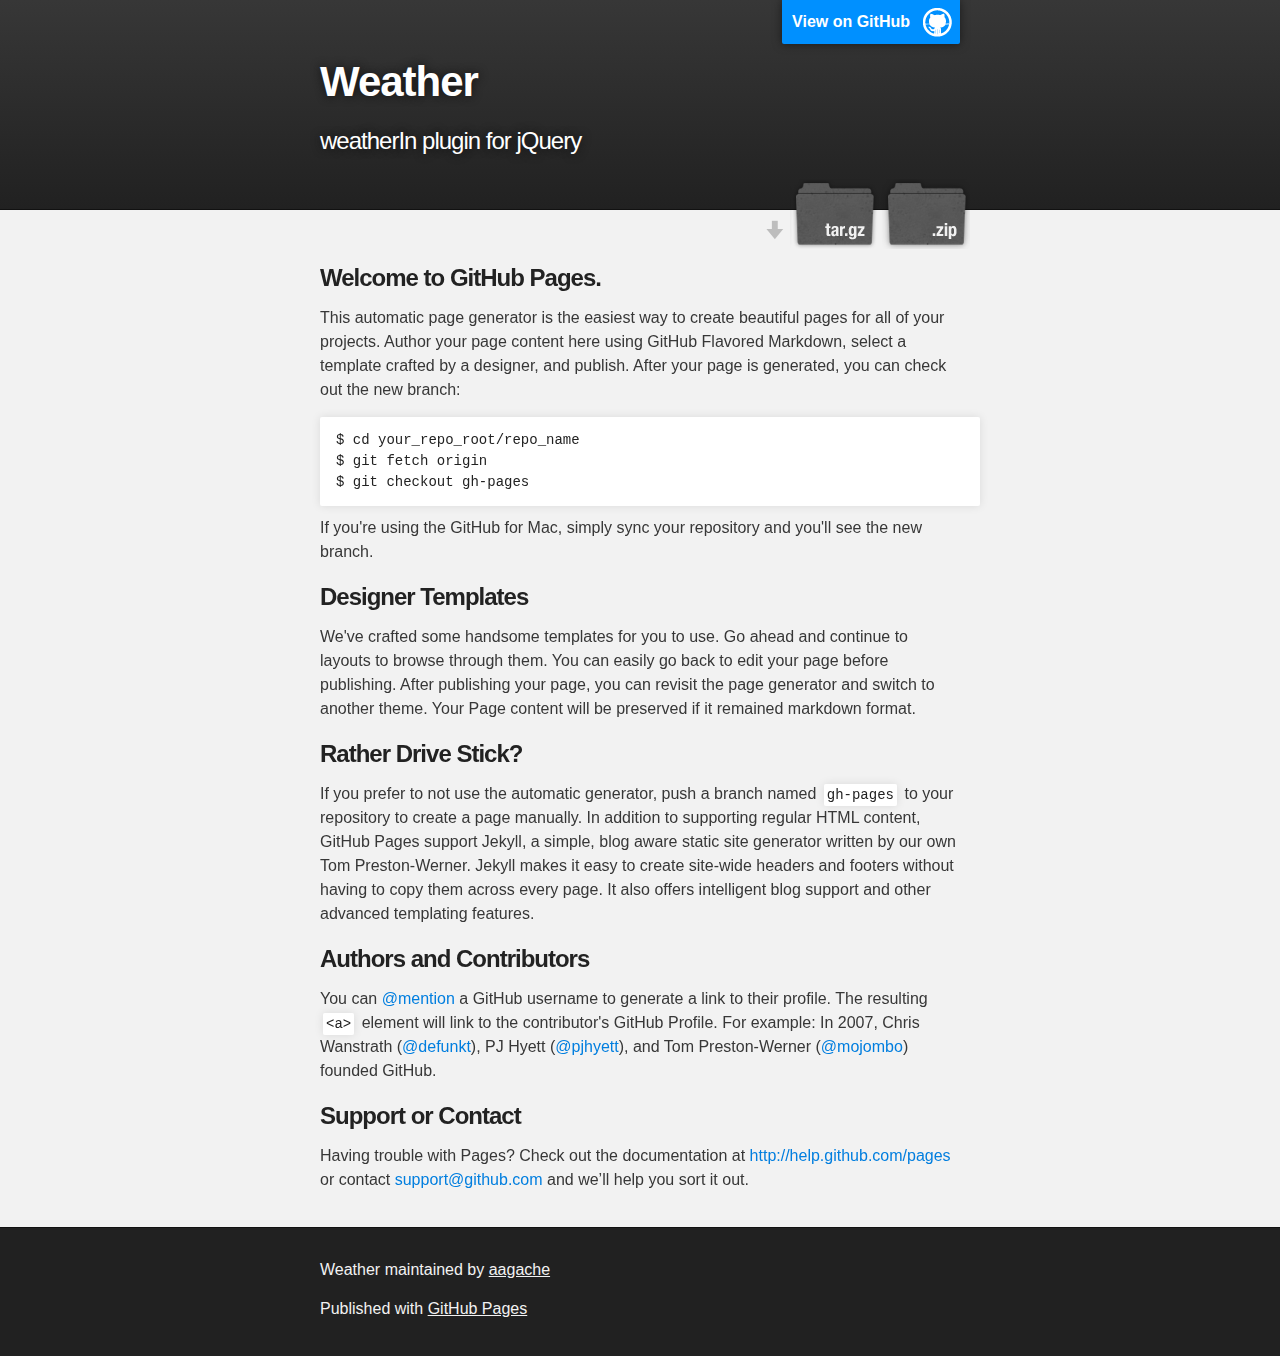
==== index.html @ 8acba21b "Create gh-pages branch via GitHub" ====
<!DOCTYPE html>
<html>

  <head>
    <meta charset='utf-8' />
    <meta http-equiv="X-UA-Compatible" content="chrome=1" />
    <meta name="description" content="Weather : weatherIn plugin for jQuery" />

    <link rel="stylesheet" type="text/css" media="screen" href="stylesheets/stylesheet.css">

    <title>Weather</title>
  </head>

  <body>

    <!-- HEADER -->
    <div id="header_wrap" class="outer">
        <header class="inner">
          <a id="forkme_banner" href="https://github.com/aagache/weather">View on GitHub</a>

          <h1 id="project_title">Weather</h1>
          <h2 id="project_tagline">weatherIn plugin for jQuery</h2>

            <section id="downloads">
              <a class="zip_download_link" href="https://github.com/aagache/weather/zipball/master">Download this project as a .zip file</a>
              <a class="tar_download_link" href="https://github.com/aagache/weather/tarball/master">Download this project as a tar.gz file</a>
            </section>
        </header>
    </div>

    <!-- MAIN CONTENT -->
    <div id="main_content_wrap" class="outer">
      <section id="main_content" class="inner">
        <h3>
<a name="welcome-to-github-pages" class="anchor" href="#welcome-to-github-pages"><span class="octicon octicon-link"></span></a>Welcome to GitHub Pages.</h3>

<p>This automatic page generator is the easiest way to create beautiful pages for all of your projects. Author your page content here using GitHub Flavored Markdown, select a template crafted by a designer, and publish. After your page is generated, you can check out the new branch:</p>

<pre><code>$ cd your_repo_root/repo_name
$ git fetch origin
$ git checkout gh-pages
</code></pre>

<p>If you're using the GitHub for Mac, simply sync your repository and you'll see the new branch.</p>

<h3>
<a name="designer-templates" class="anchor" href="#designer-templates"><span class="octicon octicon-link"></span></a>Designer Templates</h3>

<p>We've crafted some handsome templates for you to use. Go ahead and continue to layouts to browse through them. You can easily go back to edit your page before publishing. After publishing your page, you can revisit the page generator and switch to another theme. Your Page content will be preserved if it remained markdown format.</p>

<h3>
<a name="rather-drive-stick" class="anchor" href="#rather-drive-stick"><span class="octicon octicon-link"></span></a>Rather Drive Stick?</h3>

<p>If you prefer to not use the automatic generator, push a branch named <code>gh-pages</code> to your repository to create a page manually. In addition to supporting regular HTML content, GitHub Pages support Jekyll, a simple, blog aware static site generator written by our own Tom Preston-Werner. Jekyll makes it easy to create site-wide headers and footers without having to copy them across every page. It also offers intelligent blog support and other advanced templating features.</p>

<h3>
<a name="authors-and-contributors" class="anchor" href="#authors-and-contributors"><span class="octicon octicon-link"></span></a>Authors and Contributors</h3>

<p>You can <a href="https://github.com/blog/821" class="user-mention">@mention</a> a GitHub username to generate a link to their profile. The resulting <code>&lt;a&gt;</code> element will link to the contributor's GitHub Profile. For example: In 2007, Chris Wanstrath (<a href="https://github.com/defunkt" class="user-mention">@defunkt</a>), PJ Hyett (<a href="https://github.com/pjhyett" class="user-mention">@pjhyett</a>), and Tom Preston-Werner (<a href="https://github.com/mojombo" class="user-mention">@mojombo</a>) founded GitHub.</p>

<h3>
<a name="support-or-contact" class="anchor" href="#support-or-contact"><span class="octicon octicon-link"></span></a>Support or Contact</h3>

<p>Having trouble with Pages? Check out the documentation at <a href="http://help.github.com/pages">http://help.github.com/pages</a> or contact <a href="mailto:support@github.com">support@github.com</a> and we’ll help you sort it out.</p>
      </section>
    </div>

    <!-- FOOTER  -->
    <div id="footer_wrap" class="outer">
      <footer class="inner">
        <p class="copyright">Weather maintained by <a href="https://github.com/aagache">aagache</a></p>
        <p>Published with <a href="http://pages.github.com">GitHub Pages</a></p>
      </footer>
    </div>

    

  </body>
</html>
---- stylesheets/stylesheet.css ----
/*******************************************************************************
Slate Theme for GitHub Pages
by Jason Costello, @jsncostello
*******************************************************************************/

@import url(pygment_trac.css);

/*******************************************************************************
MeyerWeb Reset
*******************************************************************************/

html, body, div, span, applet, object, iframe,
h1, h2, h3, h4, h5, h6, p, blockquote, pre,
a, abbr, acronym, address, big, cite, code,
del, dfn, em, img, ins, kbd, q, s, samp,
small, strike, strong, sub, sup, tt, var,
b, u, i, center,
dl, dt, dd, ol, ul, li,
fieldset, form, label, legend,
table, caption, tbody, tfoot, thead, tr, th, td,
article, aside, canvas, details, embed,
figure, figcaption, footer, header, hgroup,
menu, nav, output, ruby, section, summary,
time, mark, audio, video {
  margin: 0;
  padding: 0;
  border: 0;
  font: inherit;
  vertical-align: baseline;
}

/* HTML5 display-role reset for older browsers */
article, aside, details, figcaption, figure,
footer, header, hgroup, menu, nav, section {
  display: block;
}

ol, ul {
  list-style: none;
}

table {
  border-collapse: collapse;
  border-spacing: 0;
}

/*******************************************************************************
Theme Styles
*******************************************************************************/

body {
  box-sizing: border-box;
  color:#373737;
  background: #212121;
  font-size: 16px;
  font-family: 'Myriad Pro', Calibri, Helvetica, Arial, sans-serif;
  line-height: 1.5;
  -webkit-font-smoothing: antialiased;
}

h1, h2, h3, h4, h5, h6 {
  margin: 10px 0;
  font-weight: 700;
  color:#222222;
  font-family: 'Lucida Grande', 'Calibri', Helvetica, Arial, sans-serif;
  letter-spacing: -1px;
}

h1 {
  font-size: 36px;
  font-weight: 700;
}

h2 {
  padding-bottom: 10px;
  font-size: 32px;
  background: url('../images/bg_hr.png') repeat-x bottom;
}

h3 {
  font-size: 24px;
}

h4 {
  font-size: 21px;
}

h5 {
  font-size: 18px;
}

h6 {
  font-size: 16px;
}

p {
  margin: 10px 0 15px 0;
}

footer p {
  color: #f2f2f2;
}

a {
  text-decoration: none;
  color: #007edf;
  text-shadow: none;

  transition: color 0.5s ease;
  transition: text-shadow 0.5s ease;
  -webkit-transition: color 0.5s ease;
  -webkit-transition: text-shadow 0.5s ease;
  -moz-transition: color 0.5s ease;
  -moz-transition: text-shadow 0.5s ease;
  -o-transition: color 0.5s ease;
  -o-transition: text-shadow 0.5s ease;
  -ms-transition: color 0.5s ease;
  -ms-transition: text-shadow 0.5s ease;
}

a:hover, a:focus {text-decoration: underline;}

footer a {
  color: #F2F2F2;
  text-decoration: underline;
}

em {
  font-style: italic;
}

strong {
  font-weight: bold;
}

img {
  position: relative;
  margin: 0 auto;
  max-width: 739px;
  padding: 5px;
  margin: 10px 0 10px 0;
  border: 1px solid #ebebeb;

  box-shadow: 0 0 5px #ebebeb;
  -webkit-box-shadow: 0 0 5px #ebebeb;
  -moz-box-shadow: 0 0 5px #ebebeb;
  -o-box-shadow: 0 0 5px #ebebeb;
  -ms-box-shadow: 0 0 5px #ebebeb;
}

p img {
  display: inline;
  margin: 0;
  padding: 0;
  vertical-align: middle;
  text-align: center;
  border: none;
}

pre, code {
  width: 100%;
  color: #222;
  background-color: #fff;

  font-family: Monaco, "Bitstream Vera Sans Mono", "Lucida Console", Terminal, monospace;
  font-size: 14px;

  border-radius: 2px;
  -moz-border-radius: 2px;
  -webkit-border-radius: 2px;
}

pre {
  width: 100%;
  padding: 10px;
  box-shadow: 0 0 10px rgba(0,0,0,.1);
  overflow: auto;
}

code {
  padding: 3px;
  margin: 0 3px;
  box-shadow: 0 0 10px rgba(0,0,0,.1);
}

pre code {
  display: block;
  box-shadow: none;
}

blockquote {
  color: #666;
  margin-bottom: 20px;
  padding: 0 0 0 20px;
  border-left: 3px solid #bbb;
}


ul, ol, dl {
  margin-bottom: 15px
}

ul {
  list-style: inside;
  padding-left: 20px;
}

ol {
  list-style: decimal inside;
  padding-left: 20px;
}

dl dt {
  font-weight: bold;
}

dl dd {
  padding-left: 20px;
  font-style: italic;
}

dl p {
  padding-left: 20px;
  font-style: italic;
}

hr {
  height: 1px;
  margin-bottom: 5px;
  border: none;
  background: url('../images/bg_hr.png') repeat-x center;
}

table {
  border: 1px solid #373737;
  margin-bottom: 20px;
  text-align: left;
 }

th {
  font-family: 'Lucida Grande', 'Helvetica Neue', Helvetica, Arial, sans-serif;
  padding: 10px;
  background: #373737;
  color: #fff;
 }

td {
  padding: 10px;
  border: 1px solid #373737;
 }

form {
  background: #f2f2f2;
  padding: 20px;
}

/*******************************************************************************
Full-Width Styles
*******************************************************************************/

.outer {
  width: 100%;
}

.inner {
  position: relative;
  max-width: 640px;
  padding: 20px 10px;
  margin: 0 auto;
}

#forkme_banner {
  display: block;
  position: absolute;
  top:0;
  right: 10px;
  z-index: 10;
  padding: 10px 50px 10px 10px;
  color: #fff;
  background: url('../images/blacktocat.png') #0090ff no-repeat 95% 50%;
  font-weight: 700;
  box-shadow: 0 0 10px rgba(0,0,0,.5);
  border-bottom-left-radius: 2px;
  border-bottom-right-radius: 2px;
}

#header_wrap {
  background: #212121;
  background: -moz-linear-gradient(top, #373737, #212121);
  background: -webkit-linear-gradient(top, #373737, #212121);
  background: -ms-linear-gradient(top, #373737, #212121);
  background: -o-linear-gradient(top, #373737, #212121);
  background: linear-gradient(top, #373737, #212121);
}

#header_wrap .inner {
  padding: 50px 10px 30px 10px;
}

#project_title {
  margin: 0;
  color: #fff;
  font-size: 42px;
  font-weight: 700;
  text-shadow: #111 0px 0px 10px;
}

#project_tagline {
  color: #fff;
  font-size: 24px;
  font-weight: 300;
  background: none;
  text-shadow: #111 0px 0px 10px;
}

#downloads {
  position: absolute;
  width: 210px;
  z-index: 10;
  bottom: -40px;
  right: 0;
  height: 70px;
  background: url('../images/icon_download.png') no-repeat 0% 90%;
}

.zip_download_link {
  display: block;
  float: right;
  width: 90px;
  height:70px;
  text-indent: -5000px;
  overflow: hidden;
  background: url(../images/sprite_download.png) no-repeat bottom left;
}

.tar_download_link {
  display: block;
  float: right;
  width: 90px;
  height:70px;
  text-indent: -5000px;
  overflow: hidden;
  background: url(../images/sprite_download.png) no-repeat bottom right;
  margin-left: 10px;
}

.zip_download_link:hover {
  background: url(../images/sprite_download.png) no-repeat top left;
}

.tar_download_link:hover {
  background: url(../images/sprite_download.png) no-repeat top right;
}

#main_content_wrap {
  background: #f2f2f2;
  border-top: 1px solid #111;
  border-bottom: 1px solid #111;
}

#main_content {
  padding-top: 40px;
}

#footer_wrap {
  background: #212121;
}



/*******************************************************************************
Small Device Styles
*******************************************************************************/

@media screen and (max-width: 480px) {
  body {
    font-size:14px;
  }

  #downloads {
    display: none;
  }

  .inner {
    min-width: 320px;
    max-width: 480px;
  }

  #project_title {
  font-size: 32px;
  }

  h1 {
    font-size: 28px;
  }

  h2 {
    font-size: 24px;
  }

  h3 {
    font-size: 21px;
  }

  h4 {
    font-size: 18px;
  }

  h5 {
    font-size: 14px;
  }

  h6 {
    font-size: 12px;
  }

  code, pre {
    min-width: 320px;
    max-width: 480px;
    font-size: 11px;
  }

}
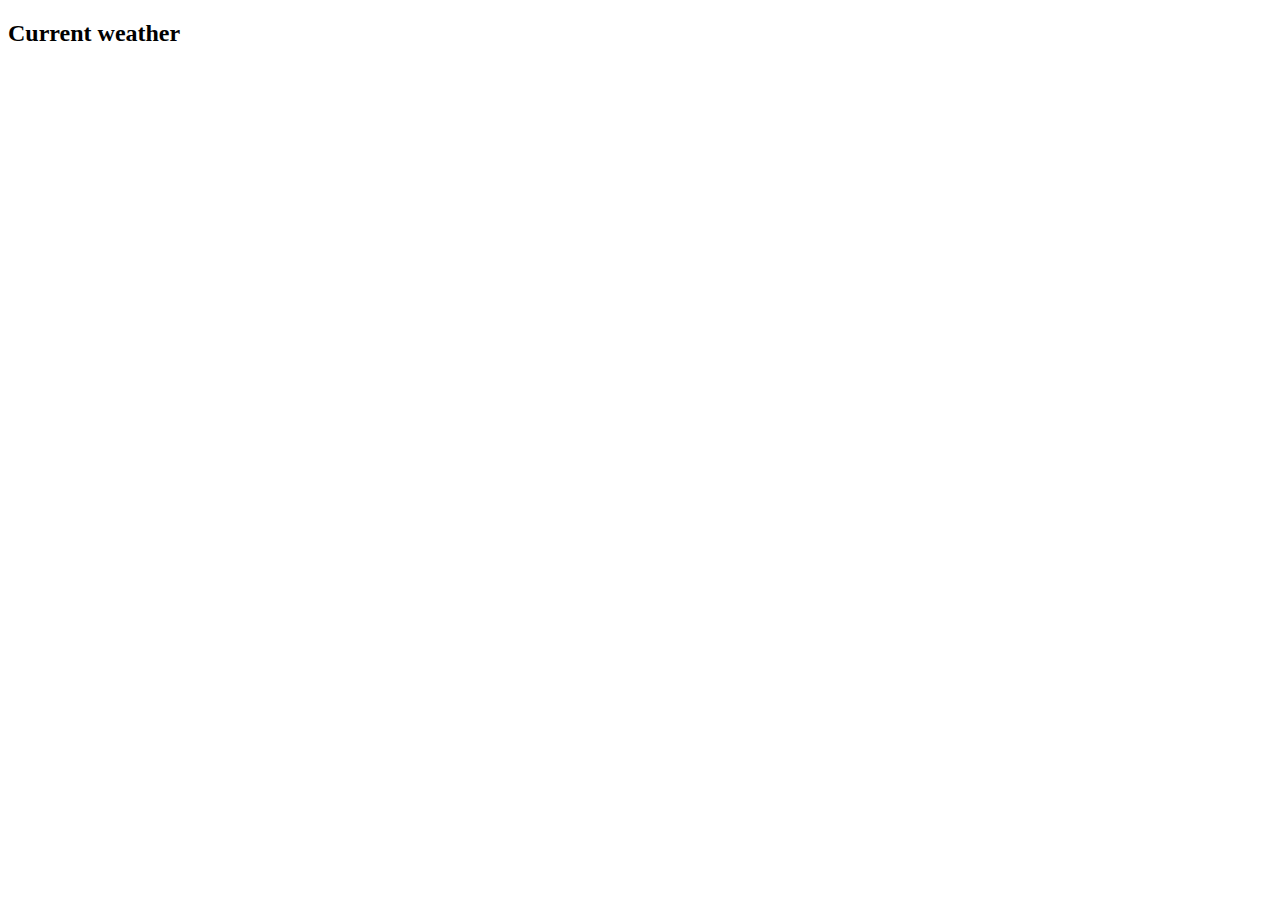
==== commit f01a2d73: "Made some changes" ====
--- a/index.html
+++ b/index.html
@@ -1,79 +1,30 @@
 <!DOCTYPE html>
 <html>
+<head>
+	<title>WeatherIn</title>
+	<link rel="stylesheet" type="text/css" href="weather.css">
+	<script src="http://code.jquery.com/jquery-1.11.0.js"></script>
+	<script type="text/javascript" src="weather.jquery.js"></script>
+</head>
+<body>
+	<h2>Current weather</h2>
+	<div id="weather"></div>
 
-  <head>
-    <meta charset='utf-8' />
-    <meta http-equiv="X-UA-Compatible" content="chrome=1" />
-    <meta name="description" content="Weather : weatherIn plugin for jQuery" />
+	<script type="text/javascript">
+		//check "weather.jquery.js" for more details
+		
+		$("div#weather").weatherIn();
 
-    <link rel="stylesheet" type="text/css" media="screen" href="stylesheets/stylesheet.css">
 
-    <title>Weather</title>
-  </head>
+		$("div#weather").weatherIn({
+			city: "buenos aires",
+			refreshPeriod: 900000
+		});
 
-  <body>
+		$("div#weather").weatherIn({
+			city: "Piatra Neamt"
+		});
 
-    <!-- HEADER -->
-    <div id="header_wrap" class="outer">
-        <header class="inner">
-          <a id="forkme_banner" href="https://github.com/aagache/weather">View on GitHub</a>
-
-          <h1 id="project_title">Weather</h1>
-          <h2 id="project_tagline">weatherIn plugin for jQuery</h2>
-
-            <section id="downloads">
-              <a class="zip_download_link" href="https://github.com/aagache/weather/zipball/master">Download this project as a .zip file</a>
-              <a class="tar_download_link" href="https://github.com/aagache/weather/tarball/master">Download this project as a tar.gz file</a>
-            </section>
-        </header>
-    </div>
-
-    <!-- MAIN CONTENT -->
-    <div id="main_content_wrap" class="outer">
-      <section id="main_content" class="inner">
-        <h3>
-<a name="welcome-to-github-pages" class="anchor" href="#welcome-to-github-pages"><span class="octicon octicon-link"></span></a>Welcome to GitHub Pages.</h3>
-
-<p>This automatic page generator is the easiest way to create beautiful pages for all of your projects. Author your page content here using GitHub Flavored Markdown, select a template crafted by a designer, and publish. After your page is generated, you can check out the new branch:</p>
-
-<pre><code>$ cd your_repo_root/repo_name
-$ git fetch origin
-$ git checkout gh-pages
-</code></pre>
-
-<p>If you're using the GitHub for Mac, simply sync your repository and you'll see the new branch.</p>
-
-<h3>
-<a name="designer-templates" class="anchor" href="#designer-templates"><span class="octicon octicon-link"></span></a>Designer Templates</h3>
-
-<p>We've crafted some handsome templates for you to use. Go ahead and continue to layouts to browse through them. You can easily go back to edit your page before publishing. After publishing your page, you can revisit the page generator and switch to another theme. Your Page content will be preserved if it remained markdown format.</p>
-
-<h3>
-<a name="rather-drive-stick" class="anchor" href="#rather-drive-stick"><span class="octicon octicon-link"></span></a>Rather Drive Stick?</h3>
-
-<p>If you prefer to not use the automatic generator, push a branch named <code>gh-pages</code> to your repository to create a page manually. In addition to supporting regular HTML content, GitHub Pages support Jekyll, a simple, blog aware static site generator written by our own Tom Preston-Werner. Jekyll makes it easy to create site-wide headers and footers without having to copy them across every page. It also offers intelligent blog support and other advanced templating features.</p>
-
-<h3>
-<a name="authors-and-contributors" class="anchor" href="#authors-and-contributors"><span class="octicon octicon-link"></span></a>Authors and Contributors</h3>
-
-<p>You can <a href="https://github.com/blog/821" class="user-mention">@mention</a> a GitHub username to generate a link to their profile. The resulting <code>&lt;a&gt;</code> element will link to the contributor's GitHub Profile. For example: In 2007, Chris Wanstrath (<a href="https://github.com/defunkt" class="user-mention">@defunkt</a>), PJ Hyett (<a href="https://github.com/pjhyett" class="user-mention">@pjhyett</a>), and Tom Preston-Werner (<a href="https://github.com/mojombo" class="user-mention">@mojombo</a>) founded GitHub.</p>
-
-<h3>
-<a name="support-or-contact" class="anchor" href="#support-or-contact"><span class="octicon octicon-link"></span></a>Support or Contact</h3>
-
-<p>Having trouble with Pages? Check out the documentation at <a href="http://help.github.com/pages">http://help.github.com/pages</a> or contact <a href="mailto:support@github.com">support@github.com</a> and we’ll help you sort it out.</p>
-      </section>
-    </div>
-
-    <!-- FOOTER  -->
-    <div id="footer_wrap" class="outer">
-      <footer class="inner">
-        <p class="copyright">Weather maintained by <a href="https://github.com/aagache">aagache</a></p>
-        <p>Published with <a href="http://pages.github.com">GitHub Pages</a></p>
-      </footer>
-    </div>
-
-    
-
-  </body>
-</html>
+	</script>
+</body>
+</html>--- a/weather.css
+++ b/weather.css
@@ -0,0 +1,24 @@
+@import url(http://fonts.googleapis.com/css?family=Duru+Sans);
+
+.w_weatherContainer{
+	font-family: 'Duru Sans';
+	border: 1px solid #ccc;
+	max-width: 200px;
+	padding: 15px;
+	text-align: center;
+	background-color: #edeeef;
+	margin: 10px 0;
+
+	-webkit-border-radius: 5px;
+	-moz-border-radius: 5px;
+	border-radius: 5px;
+}
+
+/*.w_weatherContainer:hover{
+	background: -moz-linear-gradient(top,  #edeeef,  #e7e8e8);
+	background: -webkit-gradient(linear, left top, left bottom, from(#edeeef), to(#e7e8e8));
+}*/
+
+.w_temp{font-size: 25px;}
+
+.w_humidity{color: #898a8b;}